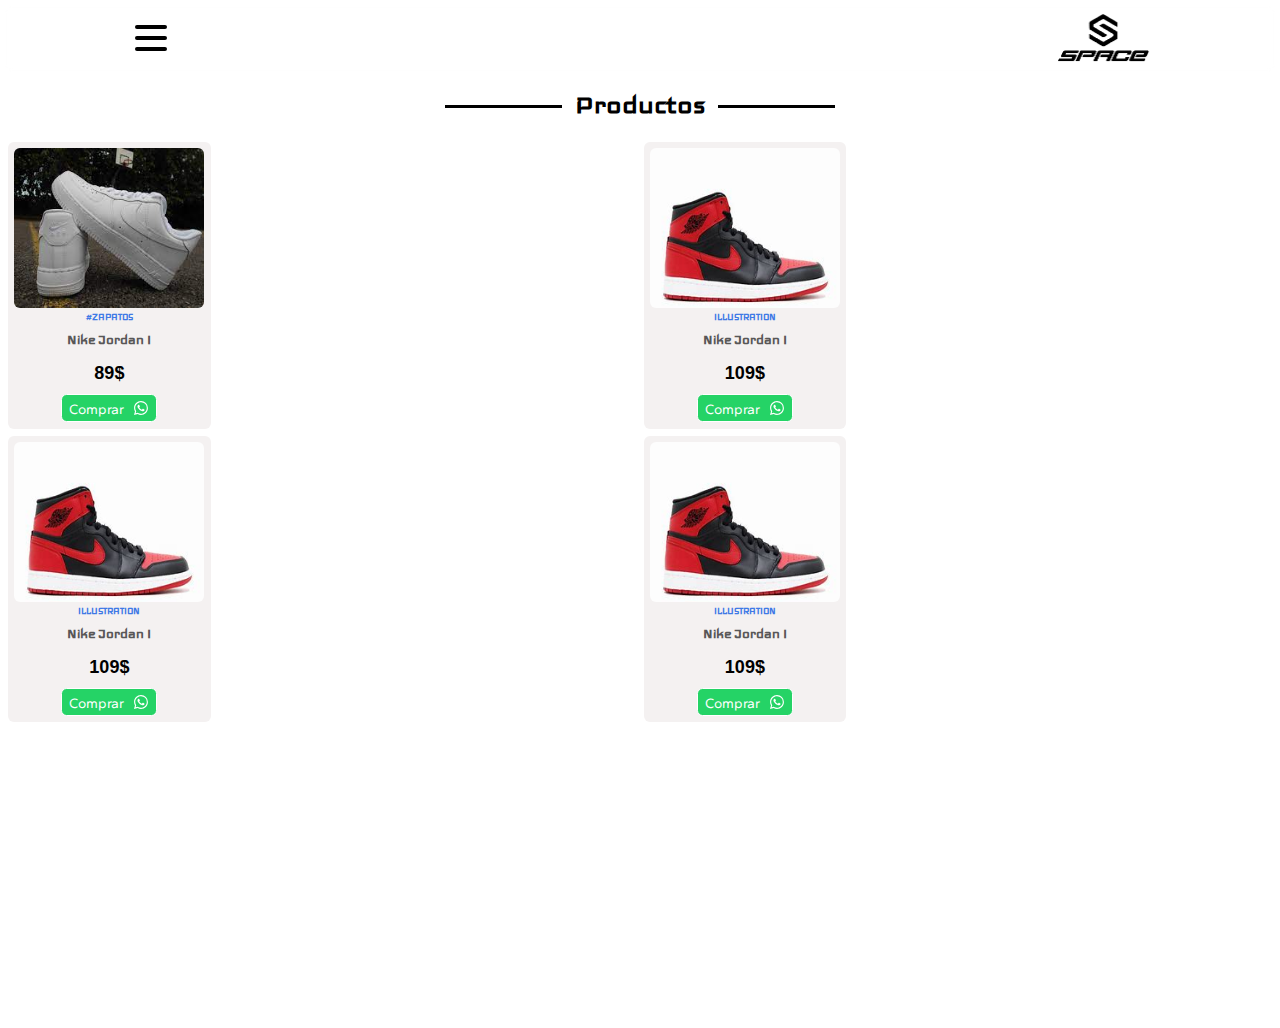
==== index/Productos.html @ df96baa2 "Add files via upload" ====
<!DOCTYPE html>
<html lang="en">
<head>
    <meta charset="UTF-8">
    <meta http-equiv="X-UA-Compatible" content="IE=edge">
    <meta name="viewport" content="width=device-width, initial-scale=1.0">
    <title>SpaceSalones</title>
    <link rel="preconnect" href="https://fonts.googleapis.com">
    <link rel="preconnect" href="https://fonts.gstatic.com" crossorigin>
    <link href="https://fonts.googleapis.com/css2?family=Gantari&family=Goldman:wght@700&family=Iceland&family=Kdam+Thmor+Pro&family=Libre+Barcode+39+Text&family=Mr+De+Haviland&display=swap" rel="stylesheet">
    
    <link rel="stylesheet" href="./css/style.css">
</head>
<body>
    <nav class="menu">
        <div class="navbar">
          <div class="container nav-container">
              <input class="checkbox" type="checkbox" name="" id="" />
              <div class="hamburger-lines">
                <span class="line line1"></span>
                <span class="line line2"></span>
                <span class="line line3"></span>
              </div>  
            <div class="logo-menu">
              <img src="./img/logo-sinfondo.png" alt="" width="50%" height="50%">
            </div>
            <div class="menu-items">
              <li><a href="index.html">Inicio</a></li>
              <li><a href="cursos.html">Cursos</a></li>
              <li><a href="Productos.html">Productos</a></li>
              <li><a href="#">Reservar</a></li>
              <li><a href="#">Contacto</a></li>
            </div>
          </div>
        </div>
      </nav>
      <section class="productos-titulo">
        <div class="cuerpo">
          <h1 class="localizacion"> Productos</h1>
        </div>

        <section class="grid">
          <div class="card">
              <div class="card-image">
                <img src="img/air force.jpg" alt="" width="190px" height="160px">
              </div>
              <div class="category"> #Zapatos </div>
              <div class="heading"> Nike Jordan I</div>
              <div class="sub-heading"><h2>89$</h2></div>
              <button class="boton-card">
                <p>Comprar</p>
                <svg xmlns="http://www.w3.org/2000/svg" width="16" height="16" fill="currentColor" class="bi bi-whatsapp" viewBox="0 0 16 16">
                    <path d="M13.601 2.326A7.854 7.854 0 0 0 7.994 0C3.627 0 .068 3.558.064 7.926c0 1.399.366 2.76 1.057 3.965L0 16l4.204-1.102a7.933 7.933 0 0 0 3.79.965h.004c4.368 0 7.926-3.558 7.93-7.93A7.898 7.898 0 0 0 13.6 2.326zM7.994 14.521a6.573 6.573 0 0 1-3.356-.92l-.24-.144-2.494.654.666-2.433-.156-.251a6.56 6.56 0 0 1-1.007-3.505c0-3.626 2.957-6.584 6.591-6.584a6.56 6.56 0 0 1 4.66 1.931 6.557 6.557 0 0 1 1.928 4.66c-.004 3.639-2.961 6.592-6.592 6.592zm3.615-4.934c-.197-.099-1.17-.578-1.353-.646-.182-.065-.315-.099-.445.099-.133.197-.513.646-.627.775-.114.133-.232.148-.43.05-.197-.1-.836-.308-1.592-.985-.59-.525-.985-1.175-1.103-1.372-.114-.198-.011-.304.088-.403.087-.088.197-.232.296-.346.1-.114.133-.198.198-.33.065-.134.034-.248-.015-.347-.05-.099-.445-1.076-.612-1.47-.16-.389-.323-.335-.445-.34-.114-.007-.247-.007-.38-.007a.729.729 0 0 0-.529.247c-.182.198-.691.677-.691 1.654 0 .977.71 1.916.81 2.049.098.133 1.394 2.132 3.383 2.992.47.205.84.326 1.129.418.475.152.904.129 1.246.08.38-.058 1.171-.48 1.338-.943.164-.464.164-.86.114-.943-.049-.084-.182-.133-.38-.232z"></path>
                </svg>
            </button>
            </div>
          <div class="card">
            <div class="card-image">
              <img src="img/jordan.jpg" alt="" width="190px" height="160px">
            </div>
            <div class="category"> Illustration </div>
            <div class="heading">  Nike Jordan I</div>
            <div class="sub-heading"><h2>109$</h2></div>
            <button class="boton-card">
              <p>Comprar</p>
              <svg xmlns="http://www.w3.org/2000/svg" width="16" height="16" fill="currentColor" class="bi bi-whatsapp" viewBox="0 0 16 16">
                  <path d="M13.601 2.326A7.854 7.854 0 0 0 7.994 0C3.627 0 .068 3.558.064 7.926c0 1.399.366 2.76 1.057 3.965L0 16l4.204-1.102a7.933 7.933 0 0 0 3.79.965h.004c4.368 0 7.926-3.558 7.93-7.93A7.898 7.898 0 0 0 13.6 2.326zM7.994 14.521a6.573 6.573 0 0 1-3.356-.92l-.24-.144-2.494.654.666-2.433-.156-.251a6.56 6.56 0 0 1-1.007-3.505c0-3.626 2.957-6.584 6.591-6.584a6.56 6.56 0 0 1 4.66 1.931 6.557 6.557 0 0 1 1.928 4.66c-.004 3.639-2.961 6.592-6.592 6.592zm3.615-4.934c-.197-.099-1.17-.578-1.353-.646-.182-.065-.315-.099-.445.099-.133.197-.513.646-.627.775-.114.133-.232.148-.43.05-.197-.1-.836-.308-1.592-.985-.59-.525-.985-1.175-1.103-1.372-.114-.198-.011-.304.088-.403.087-.088.197-.232.296-.346.1-.114.133-.198.198-.33.065-.134.034-.248-.015-.347-.05-.099-.445-1.076-.612-1.47-.16-.389-.323-.335-.445-.34-.114-.007-.247-.007-.38-.007a.729.729 0 0 0-.529.247c-.182.198-.691.677-.691 1.654 0 .977.71 1.916.81 2.049.098.133 1.394 2.132 3.383 2.992.47.205.84.326 1.129.418.475.152.904.129 1.246.08.38-.058 1.171-.48 1.338-.943.164-.464.164-.86.114-.943-.049-.084-.182-.133-.38-.232z"></path>
              </svg>
          </button>
          </div>
          <div class="card">
            <div class="card-image">
              <img src="img/jordan.jpg" alt="" width="190px" height="160px">
            </div>
            <div class="category"> Illustration </div>
            <div class="heading">  Nike Jordan I</div>
            <div class="sub-heading"><h2>109$</h2></div>
            <button class="boton-card">
              <p>Comprar</p>
              <svg xmlns="http://www.w3.org/2000/svg" width="16" height="16" fill="currentColor" class="bi bi-whatsapp" viewBox="0 0 16 16">
                  <path d="M13.601 2.326A7.854 7.854 0 0 0 7.994 0C3.627 0 .068 3.558.064 7.926c0 1.399.366 2.76 1.057 3.965L0 16l4.204-1.102a7.933 7.933 0 0 0 3.79.965h.004c4.368 0 7.926-3.558 7.93-7.93A7.898 7.898 0 0 0 13.6 2.326zM7.994 14.521a6.573 6.573 0 0 1-3.356-.92l-.24-.144-2.494.654.666-2.433-.156-.251a6.56 6.56 0 0 1-1.007-3.505c0-3.626 2.957-6.584 6.591-6.584a6.56 6.56 0 0 1 4.66 1.931 6.557 6.557 0 0 1 1.928 4.66c-.004 3.639-2.961 6.592-6.592 6.592zm3.615-4.934c-.197-.099-1.17-.578-1.353-.646-.182-.065-.315-.099-.445.099-.133.197-.513.646-.627.775-.114.133-.232.148-.43.05-.197-.1-.836-.308-1.592-.985-.59-.525-.985-1.175-1.103-1.372-.114-.198-.011-.304.088-.403.087-.088.197-.232.296-.346.1-.114.133-.198.198-.33.065-.134.034-.248-.015-.347-.05-.099-.445-1.076-.612-1.47-.16-.389-.323-.335-.445-.34-.114-.007-.247-.007-.38-.007a.729.729 0 0 0-.529.247c-.182.198-.691.677-.691 1.654 0 .977.71 1.916.81 2.049.098.133 1.394 2.132 3.383 2.992.47.205.84.326 1.129.418.475.152.904.129 1.246.08.38-.058 1.171-.48 1.338-.943.164-.464.164-.86.114-.943-.049-.084-.182-.133-.38-.232z"></path>
              </svg>
          </button>
          </div>
          <div class="card">
            <div class="card-image">
              <img src="img/jordan.jpg" alt="" width="190px" height="160px">
            </div>
            <div class="category"> Illustration </div>
            <div class="heading">  Nike Jordan I</div>
            <div class="sub-heading"><h2>109$</h2></div>
            <button class="boton-card">
              <p>Comprar</p>
              <svg xmlns="http://www.w3.org/2000/svg" width="16" height="16" fill="currentColor" class="bi bi-whatsapp" viewBox="0 0 16 16">
                  <path d="M13.601 2.326A7.854 7.854 0 0 0 7.994 0C3.627 0 .068 3.558.064 7.926c0 1.399.366 2.76 1.057 3.965L0 16l4.204-1.102a7.933 7.933 0 0 0 3.79.965h.004c4.368 0 7.926-3.558 7.93-7.93A7.898 7.898 0 0 0 13.6 2.326zM7.994 14.521a6.573 6.573 0 0 1-3.356-.92l-.24-.144-2.494.654.666-2.433-.156-.251a6.56 6.56 0 0 1-1.007-3.505c0-3.626 2.957-6.584 6.591-6.584a6.56 6.56 0 0 1 4.66 1.931 6.557 6.557 0 0 1 1.928 4.66c-.004 3.639-2.961 6.592-6.592 6.592zm3.615-4.934c-.197-.099-1.17-.578-1.353-.646-.182-.065-.315-.099-.445.099-.133.197-.513.646-.627.775-.114.133-.232.148-.43.05-.197-.1-.836-.308-1.592-.985-.59-.525-.985-1.175-1.103-1.372-.114-.198-.011-.304.088-.403.087-.088.197-.232.296-.346.1-.114.133-.198.198-.33.065-.134.034-.248-.015-.347-.05-.099-.445-1.076-.612-1.47-.16-.389-.323-.335-.445-.34-.114-.007-.247-.007-.38-.007a.729.729 0 0 0-.529.247c-.182.198-.691.677-.691 1.654 0 .977.71 1.916.81 2.049.098.133 1.394 2.132 3.383 2.992.47.205.84.326 1.129.418.475.152.904.129 1.246.08.38-.058 1.171-.48 1.338-.943.164-.464.164-.86.114-.943-.049-.084-.182-.133-.38-.232z"></path>
              </svg>
          </button>
          </div>
        </section>
      </section>

    
</body>
</html>
---- index/css/style.css ----
:root{
    font-family: 'Josefin Sans', sans-serif;
    font-family: 'Goldman', cursive;
    font-family: 'Iceland', cursive;
    font-family: 'Kdam Thmor Pro', sans-serif;  /*menuy*/
    font-family: 'Libre Barcode 39 Text', cursive;
    font-family: 'Mr De Haviland', cursive;
}
html {
    background-color: white;
}
body {
    font-family: "Poppins", sans-serif;
  }
  /*menu*/
  .container {
    max-width: 1050px;
    width: 100%;
    margin: auto;
    background-color: rgba(255, 255, 255, 0.939);
    -webkit-backdrop-filter: blur(10px);backdrop-filter: blur(10px);
    border-radius: 10px;
    z-index: 2;
  }
  
  .navbar {
    width: 100%;
    box-shadow: 0 1px 4px rgba(248, 248, 248, 0.15);
  }
  
  .nav-container {
    display: flex;
    justify-content: space-between;
    align-items: center;
    height: 62px;
  }
  
  .navbar .menu-items {
    display: flex;
  }
  
  .navbar .nav-container li {
    list-style: none;
  }
  
  .navbar .nav-container a {
    text-decoration: none;
    color: black;
    font-weight: 500;
    font-size: 1.2rem;
    padding: 0.7rem;
  }
  
  .navbar .nav-container a:hover{
      font-weight: bolder;
  }
  
  .nav-container {
    display: block;
    position: relative;
    height: 60px;
  }
  
  .nav-container .checkbox {
    position: absolute;
    display: block;
    height: 32px;
    width: 32px;
    top: 20px;
    left: 20px;
    z-index: 5;
    opacity: 0;
    cursor: pointer;
  }
  
  .nav-container .hamburger-lines {
    display: block;
    height: 26px;
    width: 32px;
    position: absolute;
    top: 17px;
    left: 20px;
    z-index: 2;
    display: flex;
    flex-direction: column;
    justify-content: space-between;
  }
  
  .nav-container .hamburger-lines .line {
    display: block;
    height: 4px;
    width: 100%;
    border-radius: 10px;
    background: black;
  }
  
  .nav-container .hamburger-lines .line1 {
    transform-origin: 0% 0%;
    transition: transform 0.4s ease-in-out;
  }
  
  .nav-container .hamburger-lines .line2 {
    transition: transform 0.2s ease-in-out;
  }
  
  .nav-container .hamburger-lines .line3 {
    transform-origin: 0% 100%;
    transition: transform 0.4s ease-in-out;
  }
  
  .navbar .menu-items {
    padding-top: 120px;
    box-shadow: inset 0 0 2000px rgb(255, 255, 255);
    background-color: white;
    height: 100vh;
    width: 100%;
    transform: translate(-150%);
    display: flex;
    flex-direction: column;
    margin-left: -40px;
    padding-left: 50px;
    transition: transform 0.5s ease-in-out;
    text-align: center;
  }
  
  .navbar .menu-items li {
    margin-bottom: 1.2rem;
    font-size: 1.5rem;
    font-weight: 500;
  }
  
  .logo-menu {
    position: fixed;
    display: flex;
    flex-direction: row-reverse;
    top: 5px;
    right: 15px;
    font-size: 1.2rem;
    color: #0e2431;
    align-content: end;
  }
  
  .nav-container input[type="checkbox"]:checked ~ .menu-items {
    transform: translateX(0);
  }
  
  .nav-container input[type="checkbox"]:checked ~ .hamburger-lines .line1 {
    transform: rotate(45deg);
  }
  
  .nav-container input[type="checkbox"]:checked ~ .hamburger-lines .line2 {
    transform: scaleY(0);
  }
  
  .nav-container input[type="checkbox"]:checked ~ .hamburger-lines .line3 {
    transform: rotate(-45deg);
  }
  
  .nav-container input[type="checkbox"]:checked ~ .logo{
    display: none;
  }
header {
    text-align: center;
    background-color: black;
    border-radius: 5px;
    background-image: url(/img/Fotobarber.jpg);
    background-repeat: no-repeat;
    background-position: 100% 100%;
    background-size: 100%;   
}
header img {
  margin-top: -30px;
}
.subtitulo {
  margin-top: -35px;
  font-size: 30px;
  
}
.iconos {
  display: flex;
  flex-direction: row;
  justify-content: space-around;
  margin: 0 40px 50px 40px;
}
/*
.barber{
    z-index: 0;
    width: auto;
    height: auto;
   
}
*/
/*logo space */

/* bottom*/
/*
button {
  padding: 1em 2em;
  border: none;
  border-radius: 5px;
  font-weight: bolder;
  letter-spacing: 5px;
  text-transform: uppercase;
  color: #000000;
  transition: all 1000ms;
  font-size: 15px;
  position: relative;
  overflow: hidden;
  outline: 2px solid #000000;
}

button:hover {
  color: #ffffff;
  transform: scale(1.1);
  outline: 2px solid #f7f7f7;
  box-shadow: 4px 5px 17px -4px #ffffff;
}

button::before {
  content: "";
  position: absolute;
  left: -50px;
  top: 0;
  width: 0;
  height: 100%;
  background-color: #000000;
  transform: skewX(45deg);
  z-index: -1;
  transition: width 1000ms;
}

button:hover::before {
  width: 250%;
}

/*cuerpo*/

.cuerpo{
    text-align: center;
    font-family:'Iceland', cursive;
}

.localizacion{
   display: inline-block;
   position: relative;
   font-family:'Iceland', cursive;
}
.localizacion::after,.localizacion::before{
    content: '';
    position: absolute;
    width: 90%;
    height: 3px;
    background-color: black;
    top: 50%;
}
.localizacion::before{
    left: -100%;
}
.localizacion::after{
    right: -100%;
}
p {
    font-family: 'Gantari', sans-serif;
    max-width: auto;
    justify-content: center;
    text-align: center;
    margin: auto 3rem;
}
.slider {
  aspect-ratio: 10 / 16;
  width: 180px;
  position: relative;
  display: flex;
  align-items: center;
  overflow: scroll;
  scroll-snap-type: x mandatory;
}
.slider0 {
  display: flex;
  flex-direction: column;
  align-items: center;
}
.card-client {

}
.card-client {
  background: #000000fc;
  width: 10rem;
  padding-top: 25px;
  padding-bottom: 25px;
  padding-left: 20px;
  padding-right: 20px;
  border: 4px solid #00000003;
  box-shadow: 0 6px 10px rgba(207, 212, 222, 1);
  border-radius: 10px;
  text-align: center;
  color: #fff;
  font-family: "Poppins", sans-serif;
  left: 0;
  position: sticky;
  object-fit: cover;
  scroll-snap-align: center;
}


.user-picture {
  overflow: hidden;
  object-fit: cover;
  width: 5rem;
  height: 5rem;
  border: 4px solid #ffffff;
  border-radius: 999px;
  display: flex;
  justify-content: center;
  align-items: center;
  margin: auto;
}

.user-picture svg {
  width: 2.5rem;
  fill: currentColor;
}

.name-client {
  margin: 0;
  margin-top: 20px;
  font-weight: 600;
  font-size: 18px;
}

.name-client span {
  display: block;
  font-weight: 200;
  font-size: 16px;
}

.social-media:before {
  content: " ";
  display: block;
  width: 100%;
  height: 2px;
  margin: 20px 0;
  background: #ffffff;
}

.social-media a {
  position: relative;
  margin-right: 15px;
  text-decoration: none;
  color: inherit;
}

.social-media a:last-child {
  margin-right: 0;
}

.social-media a svg {
  width: 1.1rem;
  fill: currentColor;
}

/*-- Tooltip Social Media --*/
.tooltip-social {
  background: #262626;
  display: block;
  position: absolute;
  bottom: 0;
  left: 50%;
  padding: 0.5rem 0.4rem;
  border-radius: 5px;
  font-size: 0.8rem;
  font-weight: 600;
  opacity: 0;
  pointer-events: none;
  transform: translate(-50%, -90%);
  transition: all 0.2s ease;
  z-index: 1;
}

.tooltip-social:after {
  content: " ";
  position: absolute;
  bottom: 1px;
  left: 50%;
  border: solid;
  border-width: 10px 10px 0 10px;
  border-color: transparent;
  transform: translate(-50%, 100%);
}

.social-media a .tooltip-social:after {
  border-top-color: #262626;
}

.social-media a:hover .tooltip-social {
  opacity: 1;
  transform: translate(-50%, -130%);
}



.localizacion1 {
    display: inline-block;
    position: relative;
    font-family:'Iceland', cursive;
}
.localizacion1::after,.localizacion1::before{
    content: '';
    position: absolute;
    width: 90%;
    height: 3px;
    background-color: black;
    top: 50%;
}
.localizacion1::before{
    left: -75%;
    width: 100px;
}
.localizacion1::after{
    right: -75%;
    width: 100px;
}
/*productos.html*/

.productos-titulo{
  font-family:'Iceland', cursive;
  text-align: center;
}
/*productos*/
.card {
  width: 190px;
  height: 274px;
  background: rgb(244, 241, 241);
  padding: .4em;
  border-radius: 6px;
}
.boton-card {
  background-color: #25D366;
  border: 1px solid #ffffff;
  padding: 5px;
  position: relative;
  width: 6rem;
  height: 2em;
  font-size: 14px;
  border-radius: 0.4em;
}
.boton-card p {
  position: absolute;
  top: 0.4em;
  left: 1.15em;
  margin: 0;
  padding: 0;
  color: #25D366;
  opacity: 1;
  left: 0.5em;
  color: #fff
}

.boton-card svg {
  position: absolute;
  top: 0.45em;
  right: 0.5em;
  margin: 0;
  padding: 0;
  opacity: 0;
  transition: 0.5s;
  height: 1em;
  fill: #fff;
  opacity: 1;
  
}
.card-image img {
  border-radius: 6px;
}
.grid{
  display: grid;
  grid-template-columns: repeat(2, 1fr);
  gap: 7px;
}

.card-image:hover {
  transform: scale(0.98);
}

.category {
  text-transform: uppercase;
  font-size: 0.7em;
  font-weight: 600;
  color: rgb(63, 121, 230);
  padding-bottom: 10px  ;
}

.category:hover {
  cursor: pointer;
}

.heading {
  font-weight: 600;
  color: rgb(88, 87, 87);
  padding-bottom: 0px;
 
}
.sub-heading {
  font-family: 'Franklin Gothic Medium', 'Arial Narrow', Arial, sans-serif;
  font-size: 12px;
  margin-bottom: -5px;
}

.heading:hover {
  cursor: pointer;
}

/* cursos.html*/

.curso-header{
  background-image: url(/img/Fotobarber.jpg);
  width: auto;
  height: 500px;
  resize: both;
  overflow: auto;
  
}
.imagen-logo-curso{
  align-items: center;
  padding-top: 20%;
}
.curso-header h2 {
  font-family: 'Mr De Haviland', cursive;
  color: white;
  font-size: 35px;
}
.info-curso {
  display: flex;
  flex-direction: column;
  margin-top: -10px;
  -webkit-box-sizing: border-box;
  -moz-box-sizing: border-box;
  box-sizing: border-box;
  border: none;
  font-family: 'Kdam Thmor Pro', sans-serif;
  font-size: 10px;
  color: rgba(255,255,255,1);
  text-decoration: normal;
  text-align: center;
  -o-text-overflow: clip;
  text-overflow: clip;
  white-space: pre;
  text-shadow: 0 0 10px rgba(255,255,255,1) , 0 0 20px rgba(255,255,255,1) , 0 0 30px rgba(255,255,255,1) , 0 0 40px #ff00de , 0 0 70px #ff00de , 0 0 80px #ff00de , 0 0 100px #ff00de ;
  -webkit-transition: all 200ms cubic-bezier(0.42, 0, 0.58, 1);
  -moz-transition: all 200ms cubic-bezier(0.42, 0, 0.58, 1);
  -o-transition: all 200ms cubic-bezier(0.42, 0, 0.58, 1);
  transition: all 200ms cubic-bezier(0.42, 0, 0.58, 1);
}

.mas-info {
  position: relative;
  height: 50px;
  padding: 0 30px;
  border: 2px solid #000;
  background: #e8e8e8;
  user-select: none;
  white-space: nowrap;
  transition: all .05s linear;
  font-family: inherit;
 }
 
 .mas-info:before, button:after {
  content: "";
  position: absolute;
  background: #e8e8e8;
  transition: all .2s linear;
 }
 
 .mas-info:before {
  width: calc(100% + 6px);
  height: calc(100% - 16px);
  top: 8px;
  left: -3px;
 }
 
 .mas-info:after {
  width: calc(100% - 16px);
  height: calc(100% + 6px);
  top: -3px;
  left: 8px;
 }
 
 .mas-info:hover {
  cursor: crosshair;
 }
 
 .mas-info:active {
  transform: scale(0.95);
 }
 
 .mas-info:hover:before {
  height: calc(100% - 32px);
  top: 16px;
 }
 
 .mas-info:hover:after {
  width: calc(100% - 32px);
  left: 16px;
 }
 
 .mas-info span {
  font-size: 15px;
  z-index: 3;
  position: relative;
  font-weight: 600;
  z-index: 1;
 }
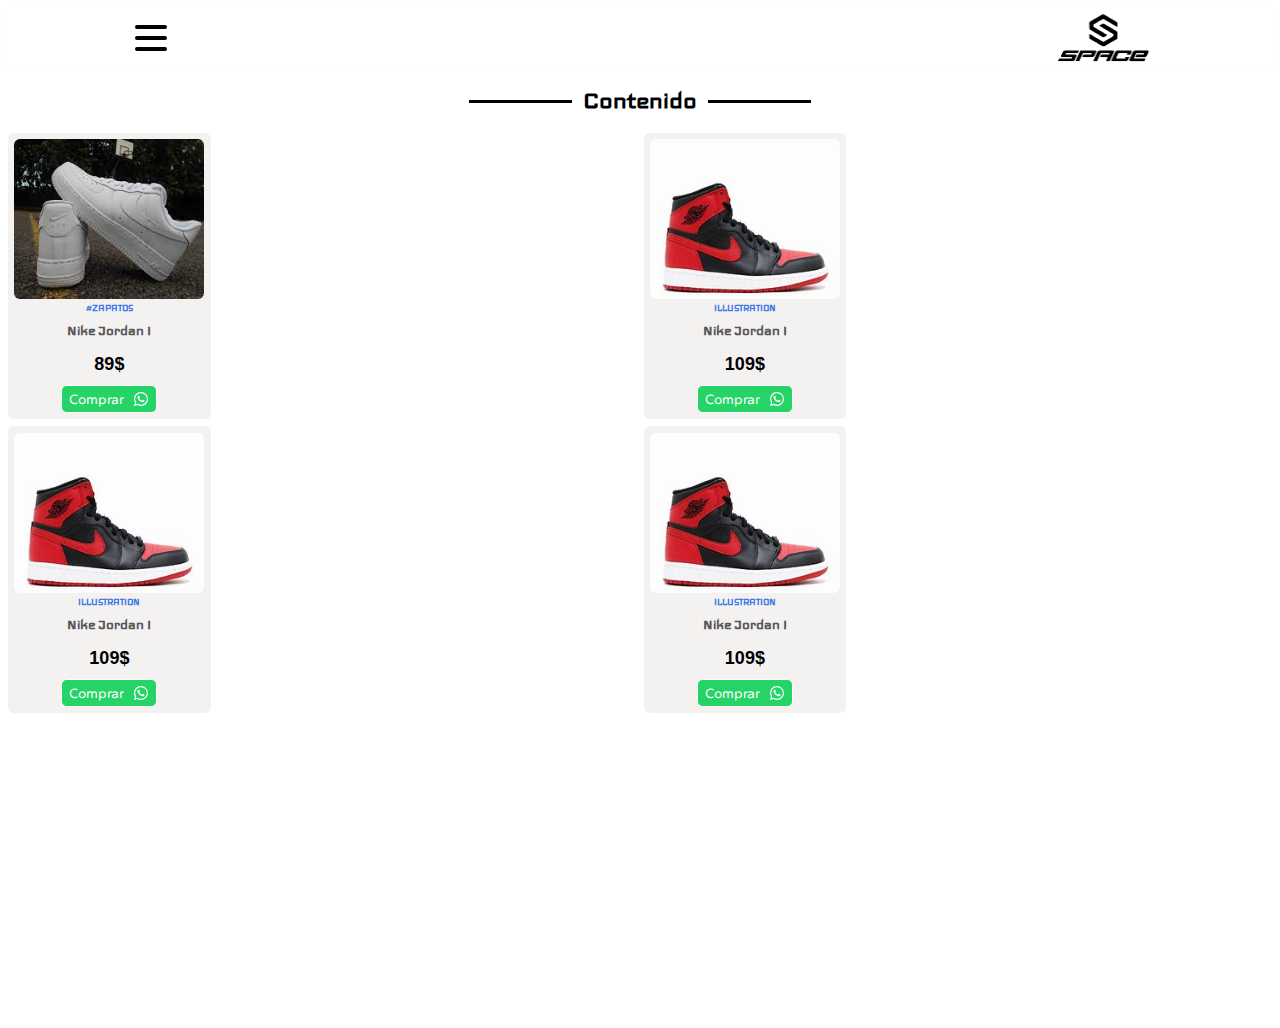
==== commit 4ea9bdcc: "Add files via upload" ====
--- a/index/Productos.html
+++ b/index/Productos.html
@@ -36,7 +36,7 @@
       </nav>
       <section class="productos-titulo">
         <div class="cuerpo">
-          <h1 class="localizacion"> Productos</h1>
+          <h1 class="localizacion">Contenido</h1>
         </div>
 
         <section class="grid">
--- a/index/css/style.css
+++ b/index/css/style.css
@@ -244,6 +244,7 @@
    display: inline-block;
    position: relative;
    font-family:'Iceland', cursive;
+   font-size: 28px;
 }
 .localizacion::after,.localizacion::before{
     content: '';
